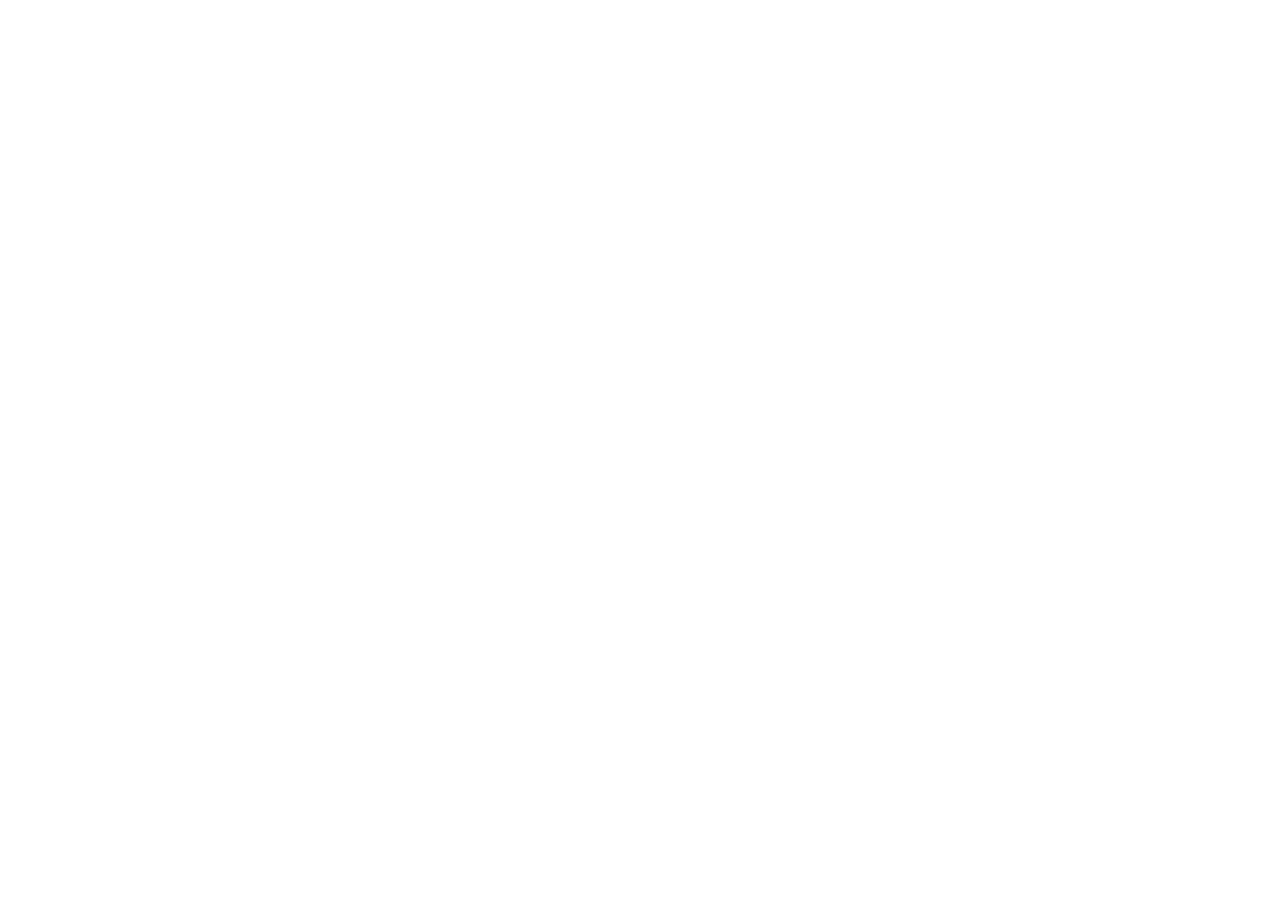
==== index.html @ c20d568d "Add index.html" ====
<!doctype html><html lang="ko"><head><meta charset="utf-8"><meta name="viewport" content="width=device-width,initial-scale=1"><meta name="description" content="더 지니어스 플레이 스타일 캐릭터 테스트"><title>나는 더 지니어스에서 누구일까?</title><link rel="stylesheet" href="styles.css"></head><body><div class="wrap" id="app"></div><script src="core.js"></script><script src="q1.js"></script><script src="q2.js"></script><script src="adaptive.js"></script><script src="app.js"></script></body></html>
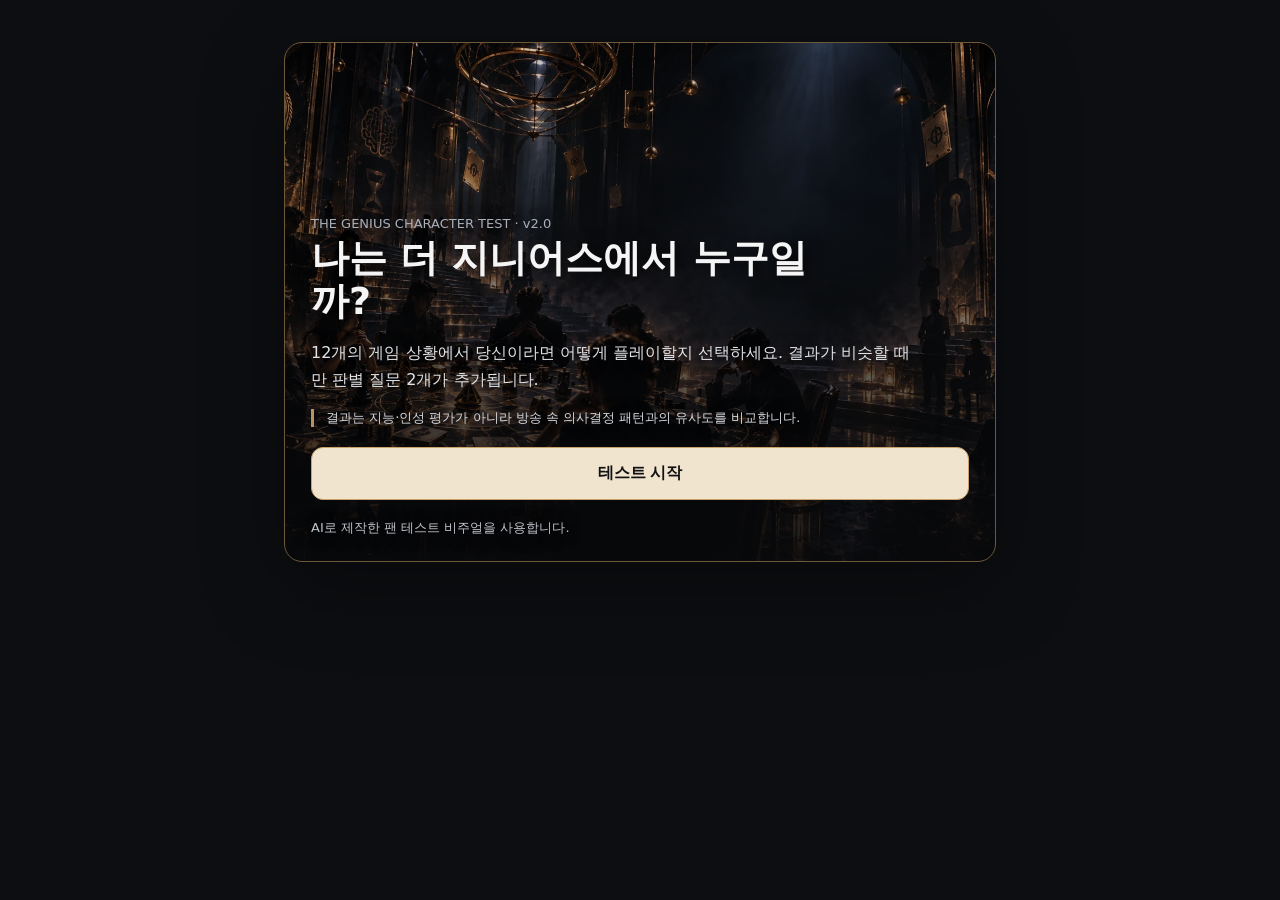
==== commit 4f662b19: "Load anonymous analytics client" ====
--- a/index.html
+++ b/index.html
@@ -1 +1 @@
-<!doctype html><html lang="ko"><head><meta charset="utf-8"><meta name="viewport" content="width=device-width,initial-scale=1"><meta name="description" content="더 지니어스 플레이 스타일 캐릭터 테스트"><title>나는 더 지니어스에서 누구일까?</title><link rel="stylesheet" href="styles.css"></head><body><div class="wrap" id="app"></div><script src="core.js"></script><script src="q1.js"></script><script src="q2.js"></script><script src="adaptive.js"></script><script src="app.js"></script></body></html>+<!doctype html><html lang="ko"><head><meta charset="utf-8"><meta name="viewport" content="width=device-width,initial-scale=1"><meta name="description" content="더 지니어스 플레이 스타일 캐릭터 테스트"><title>나는 더 지니어스에서 누구일까?</title><link rel="stylesheet" href="styles.css"></head><body><div class="wrap" id="app"></div><script src="core.js"></script><script src="q1.js"></script><script src="q2.js"></script><script src="adaptive.js"></script><script src="analytics.js"></script><script src="app.js"></script></body></html>
--- a/styles.css
+++ b/styles.css
@@ -0,0 +1,48 @@
+:root{color-scheme:dark}*{box-sizing:border-box}body{margin:0;background:#0c0e11;color:#f5f5f5;font-family:system-ui,-apple-system,BlinkMacSystemFont,"Segoe UI",sans-serif}.wrap{max-width:760px;margin:auto;padding:24px}.card{background:#171a1f;border:1px solid #2c3139;border-radius:18px;padding:22px;margin:18px 0}h1{font-size:30px;margin:6px 0 10px}h2{margin:0 0 10px}.muted,.small{color:#aab0ba}.small{font-size:13px}.q{font-size:22px;line-height:1.45;margin:12px 0 20px}button{width:100%;text-align:left;padding:15px;margin:7px 0;border-radius:12px;border:1px solid #373d46;background:#22262d;color:white;font-size:16px;cursor:pointer}button:hover{background:#2a3038}.primary{background:#f4f4f4;color:#111;text-align:center;font-weight:750}.progress{height:8px;background:#242932;border-radius:99px;overflow:hidden;margin-top:8px}.bar{height:100%;background:white;transition:.2s}.big{font-size:36px;font-weight:850}.score{font-size:44px;font-weight:850;margin:8px 0}.rank{display:flex;justify-content:space-between;gap:12px;padding:11px 0;border-bottom:1px solid #2a2f36}.grid{display:grid;grid-template-columns:1fr 1fr;gap:10px}.pill{background:#22262d;padding:12px;border-radius:11px}.tag{display:inline-block;border:1px solid #3a414c;border-radius:999px;padding:6px 10px;margin:4px 5px 0 0;font-size:13px;color:#cfd4dc}.notice{border-left:3px solid #777;padding-left:12px}.meta{display:flex;justify-content:space-between;gap:10px}.confidence{font-weight:700}@media(max-width:520px){.wrap{padding:15px}.card{padding:18px}.q{font-size:20px}.grid{grid-template-columns:1fr 1fr}}.result-type{font-size:20px;font-weight:750;margin-top:4px}.result-desc{font-size:17px;line-height:1.65;margin:14px 0 18px}.score-label{margin-top:16px}.result-status{margin-top:14px;color:#cfd4dc;font-size:14px}.section-title{margin-top:24px}.pill b{display:block;line-height:1.45;margin-top:3px}
+.hero-card{position:relative;overflow:hidden;min-height:520px;display:flex;align-items:flex-end;background-image:linear-gradient(180deg,rgba(8,9,11,.18) 0%,rgba(8,9,11,.48) 42%,rgba(8,9,11,.94) 100%),url('assets/hero-hq.webp');background-size:cover;background-position:center;border-color:#6d5838;box-shadow:0 24px 80px rgba(0,0,0,.35)}
+.hero-content{position:relative;z-index:1;width:100%;padding:18px 4px 2px;text-shadow:0 2px 18px rgba(0,0,0,.8)}
+.hero-card h1{font-size:38px;line-height:1.13;max-width:520px}
+.hero-card .muted{color:#e1e3e7;max-width:600px;line-height:1.7}
+.hero-card .notice{color:#d5d8de;border-left-color:#b79662}
+.hero-start{margin-top:20px;background:#f1e4cf;border-color:#c7a36b}
+.hero-note{margin-top:12px;color:#bfc3ca}
+.player-photo{display:block;object-fit:cover;object-position:center;background:#111;border:1px solid #4a4237;border-radius:14px;box-shadow:0 6px 22px rgba(0,0,0,.24);flex:0 0 auto;max-width:100%;height:auto;aspect-ratio:1/1}
+.player-photo-lg{width:140px;height:140px}
+.player-photo-md{width:96px;height:96px}
+.player-photo-sm{width:52px;height:52px;border-radius:10px}
+.result-top{display:grid;grid-template-columns:140px 1fr;gap:22px;align-items:start}
+.result-copy{min-width:0}
+.rank-player{align-items:center}
+.rank-copy{flex:1;min-width:0}
+.rank-score{white-space:nowrap}
+.opposite-row{display:flex;gap:18px;align-items:center;margin-top:12px}
+@media(max-width:620px){
+  .hero-card{min-height:500px}
+  .hero-card h1{font-size:32px}
+  .result-top{grid-template-columns:1fr}
+  .player-photo-lg{width:140px;height:140px;margin:0 auto}
+  .player-photo-md{width:88px;height:88px}
+  .player-photo-sm{width:48px;height:48px}
+  .opposite-row{align-items:flex-start}
+}
+.share-panel{display:grid;grid-template-columns:1.25fr .75fr;gap:10px;margin-top:22px;padding-top:18px;border-top:1px solid #2a2f36}
+.share-panel button{margin:0}
+.share-primary{background:#f1e4cf;color:#17120d;border-color:#c7a36b}
+.share-secondary{text-align:center;background:#22262d;color:#e7e9ed}
+.share-status{grid-column:1/-1;min-height:18px;text-align:center;color:#d7bb8b;margin-top:2px}
+@media(max-width:520px){
+  .share-panel{grid-template-columns:1fr}
+  .share-status{grid-column:1}
+}
+.result-pair-grid{display:grid;grid-template-columns:1fr 1fr;gap:14px}
+.result-pair-grid .card{margin:0}
+.mini-result-card{min-width:0}
+.mini-player{display:flex;align-items:center;gap:14px;margin:14px 0}
+.mini-name{font-size:26px;font-weight:850;line-height:1.05}
+.mini-type{font-size:15px;margin-top:5px}
+.mini-score{font-size:14px;font-weight:750;color:#d7bb8b;margin-top:7px}
+.ally-card{border-color:#5d4d34;background:linear-gradient(180deg,#191812,#171a1f 68%)}
+.ally-reason{font-size:15px;line-height:1.6;margin:10px 0;color:#eee6da}
+@media(max-width:620px){
+  .result-pair-grid{grid-template-columns:1fr}
+}
